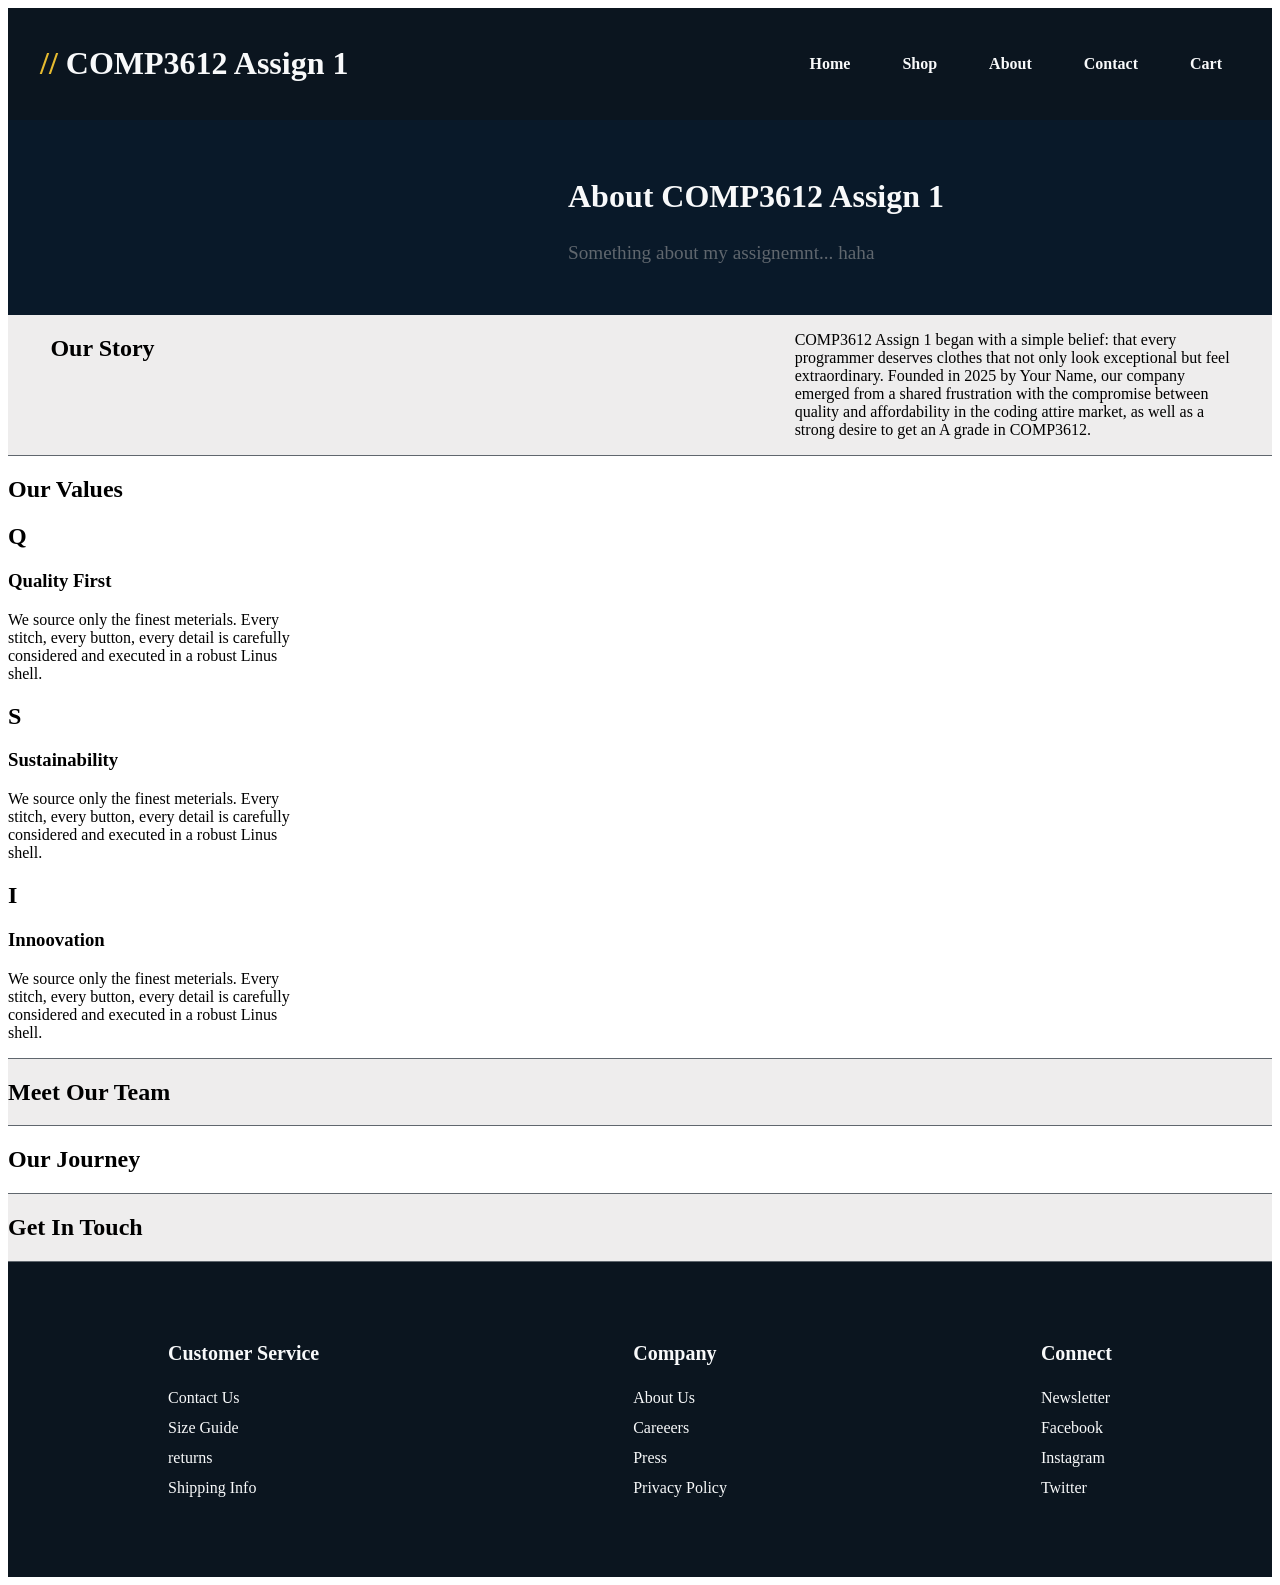
==== about.html @ 146830e7 "done first page working on second" ====
<html>
    <head>
        <title>COMP3612 Assign 1</title>
        <link rel="stylesheet" href="about.css">
    </head>
    <header class="Nav-bar">
            <h1 class="site-title"><span>//</span> COMP3612 Assign 1</h1>
            <nav>
                <ul class="nav-links">
                    <li><a href="#home">Home</a></li>
                    <li><a href="#shop">Shop</a></li>
                    <li><a href="#about">About</a></li>
                    <li><a href="#contact">Contact</a></li>
                    <li><a href='#cart'>Cart</a></li>
                </ul>
            </nav>
    </header>

    <main class="main-content">
        <section id="about-section">
            <div class="align-container">
                <div id="about-container">
                    <h1 id="title"> About COMP3612 Assign 1 </h1>
                    <p id="title-description"> Something about my assignemnt... haha</p>
                </div>                
            </div>
        </section>


        <section id="our-story-section">
            <div class="align-container">
                <div id="story-container">
                    <h2>Our Story</h2>
                    <p>COMP3612 Assign 1 began with a simple belief: that every <br>
                        programmer deserves clothes that not only look exceptional but feel <br>
                        extraordinary. Founded in 2025 by Your Name, our company <br>
                        emerged from a shared frustration with the compromise between <br> 
                        quality and affordability in the coding attire market, as well as a <br>
                        strong desire to get an A grade in COMP3612. <br>
                    </p>
                </div>
            </div>
        </section>


        <section id="our-values-section">
            <div class="align-container">
                <div id="value-container">
                    <h2>Our Values</h2>

                    <div>
                        <h2> Q </h2>
                        <h3> Quality First </h3>
                        <p>
                            We source only the finest meterials. Every <br>
                            stitch, every button, every detail is carefully <br>
                            considered and executed in a robust Linus <br>
                            shell.
                        </p>
                    </div>

                    <div>
                        <h2> S </h2>
                        <h3> Sustainability </h3>
                        <p>
                            We source only the finest meterials. Every <br>
                            stitch, every button, every detail is carefully <br>
                            considered and executed in a robust Linus <br>
                            shell.
                        </p>
                    </div>


                    <div>
                        <h2> I </h2>
                        <h3>Innoovation </h3>
                        <p>
                            We source only the finest meterials. Every <br>
                            stitch, every button, every detail is carefully <br>
                            considered and executed in a robust Linus <br>
                            shell.
                        </p>
                    </div>

                </div>
            </div>
        </section>


        <section id="our-team-section">
            <div class="align-container">
                <div id="value-container">
                    <h2>Meet Our Team</h2>
                </div>
            </div>
        </section>

        <section id="our-journey-section">
            <div class="align-container">
                <div id="value-container">
                    <h2>Our Journey</h2>
                </div>
            </div>
        </section>

        <section id="get-in-touch-section">
            <div class="align-container">
                <div id="value-container">
                    <h2>Get In Touch</h2>
                </div>
            </div>
        </section>
    </main>

    <footer class="footer-box">
    
        <div class="footer-coloumns">
            <h3 class="footer-header">Customer Service</h3>
            <ul class="footer-sub-header">
                <li><a href=#Contact Us>Contact Us</a></li>
                <li><a href=#Size Guide>Size Guide</a></li>
                <li><a href=#returns>returns</a></li>
                <li><a href=#Shipping Info>Shipping Info</a></li>
            </ul>
        </div>

        <div class="footer-coloumns">
            <h3 class="footer-header">Company</h3>
            <ul class="footer-sub-header">
                <li><a href=#About Us>About Us</a></li>
                <li><a href=#Careeers>Careeers</a></li>
                <li><a href=#Press>Press</a></li>
                <li><a href=#Privacy Policy>Privacy Policy</a></li>
            </ul>
        </div>

        <div class="footer-coloumns">
            <h3 class="footer-header">Connect</h3>
            <ul class="footer-sub-header">
                <li><a href=#Newsletter>Newsletter</a></li>
                <li><a href=#Facebook>Facebook</a></li>
                <li><a href=#Instagram>Instagram</a></li>
                <li><a href=#Twitter>Twitter</a></li>
            </ul>
        </div>
        
</footer>

</html>
---- about.css ----
.Nav-Bar{
    display: flex;
    justify-content: space-between;
    align-items: center;
    padding: 1rem 2rem;
    background-color: #0b151f;
}

.site-title{
    color: #f8f9fa;
}

.site-title span{
    color: #e6bb30;
}

.nav-links{
    display: flex;
    justify-content: space-between;
    gap: 1rem;
    padding: 0;
    margin: 0;
    list-style: none;
}

.nav-links a{
    text-decoration: none;
    font-weight: bold;
    color:#f8f9fa;
    padding: 0.5rem 1rem;
    border: 2px solid transparent;
    border-radius: 0.25rem;
}

.nav-links a:hover{
    background-color: #1f3a52;
}

.main-content{
    display: flex;
    flex-direction:column;
    justify-content: center;
}

#about-section{
    background-color: #091929;
    display: flex;
    justify-content: center;
    max-width: 100%;
}

.align-container {
    max-width: 100rem;
    width: 100%;
    margin: 0 auto;
    padding: 0 rem;
}

#about-container {
    align-items: center;
    padding: 2rem 35rem;
    max-width: 800px;       
    width: 100%;
}

#title {
    color: #f8f9fa;
    font-size: 2rem;
}

#title-description {
    color: #60676e;
    font-size: 1.2rem;
}

#our-story-section {
    background-color: #eeeded;
    border-bottom: 1px solid #60676e;
}

#story-container{
    display: flex;
    justify-content: center;
    gap: 40rem;
}

#our-values-section {
    background-color: #ffffff;
    border-bottom: 1px solid #60676e;
}

#our-team-section {
    background-color: #eeeded;
    border-bottom: 1px solid #60676e;
}

#our-journey-section {
    background-color: #ffffff;
    border-bottom: 1px solid #60676e;
}

#get-in-touch-section {
    background-color: #eeeded;
    border-bottom: 1px solid #60676e;
}


.footer-box{
    display: flex;
    justify-content: space-between;
    align-items: flex-start;
    padding: 5rem 10rem;
    background-color: #0b151f;
}

.footer-coloumns{
    display: flex;
    flex-direction: column;
    align-items: flex-start;
    gap: 1.5rem;
}

.footer-header{
    font-weight: bold;
    color:#f8f9fa;
    font-size: 20px;
    margin: 0;

}

.footer-sub-header{
    list-style: none;   
    padding: 0;             
    margin: 0;
    display: flex;
    flex-direction: column; 
    gap: 0.75rem;
}

.footer-sub-header a{
    text-decoration: none;
    color:#f8f9fa;
}
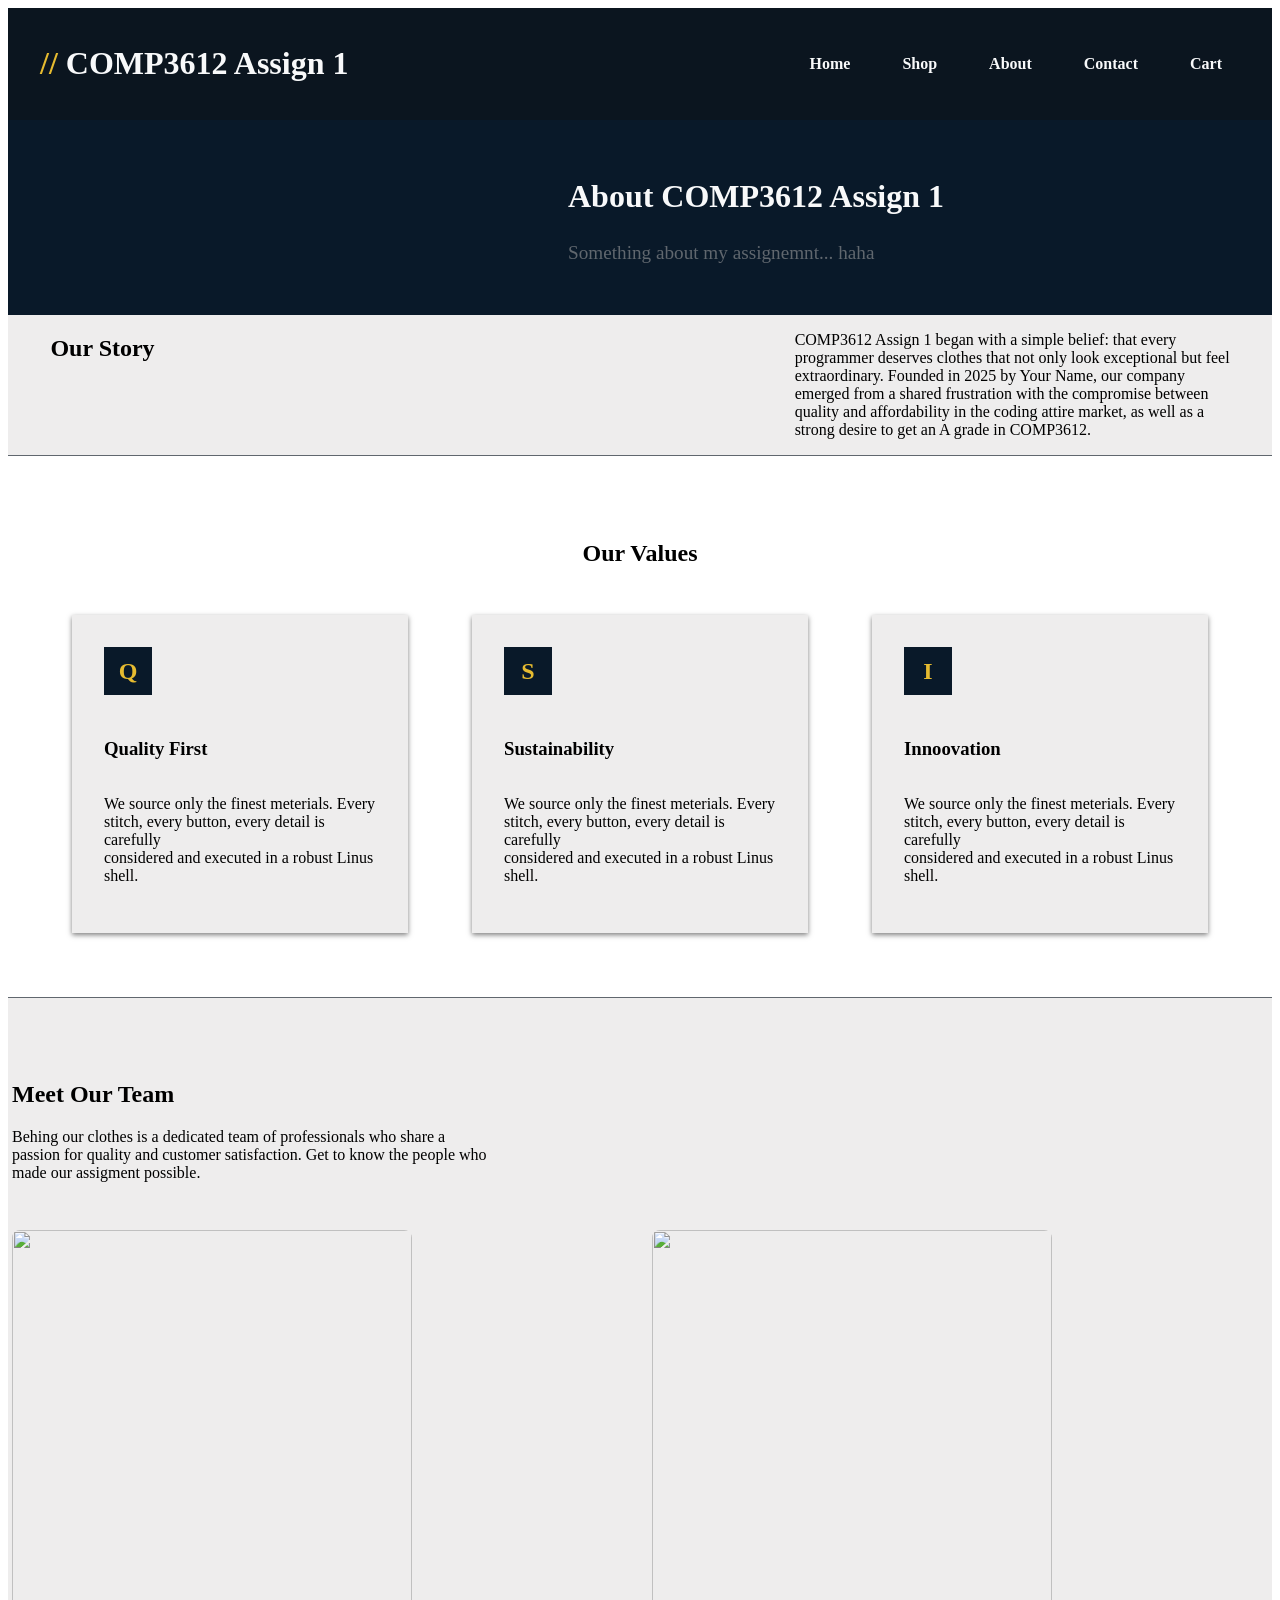
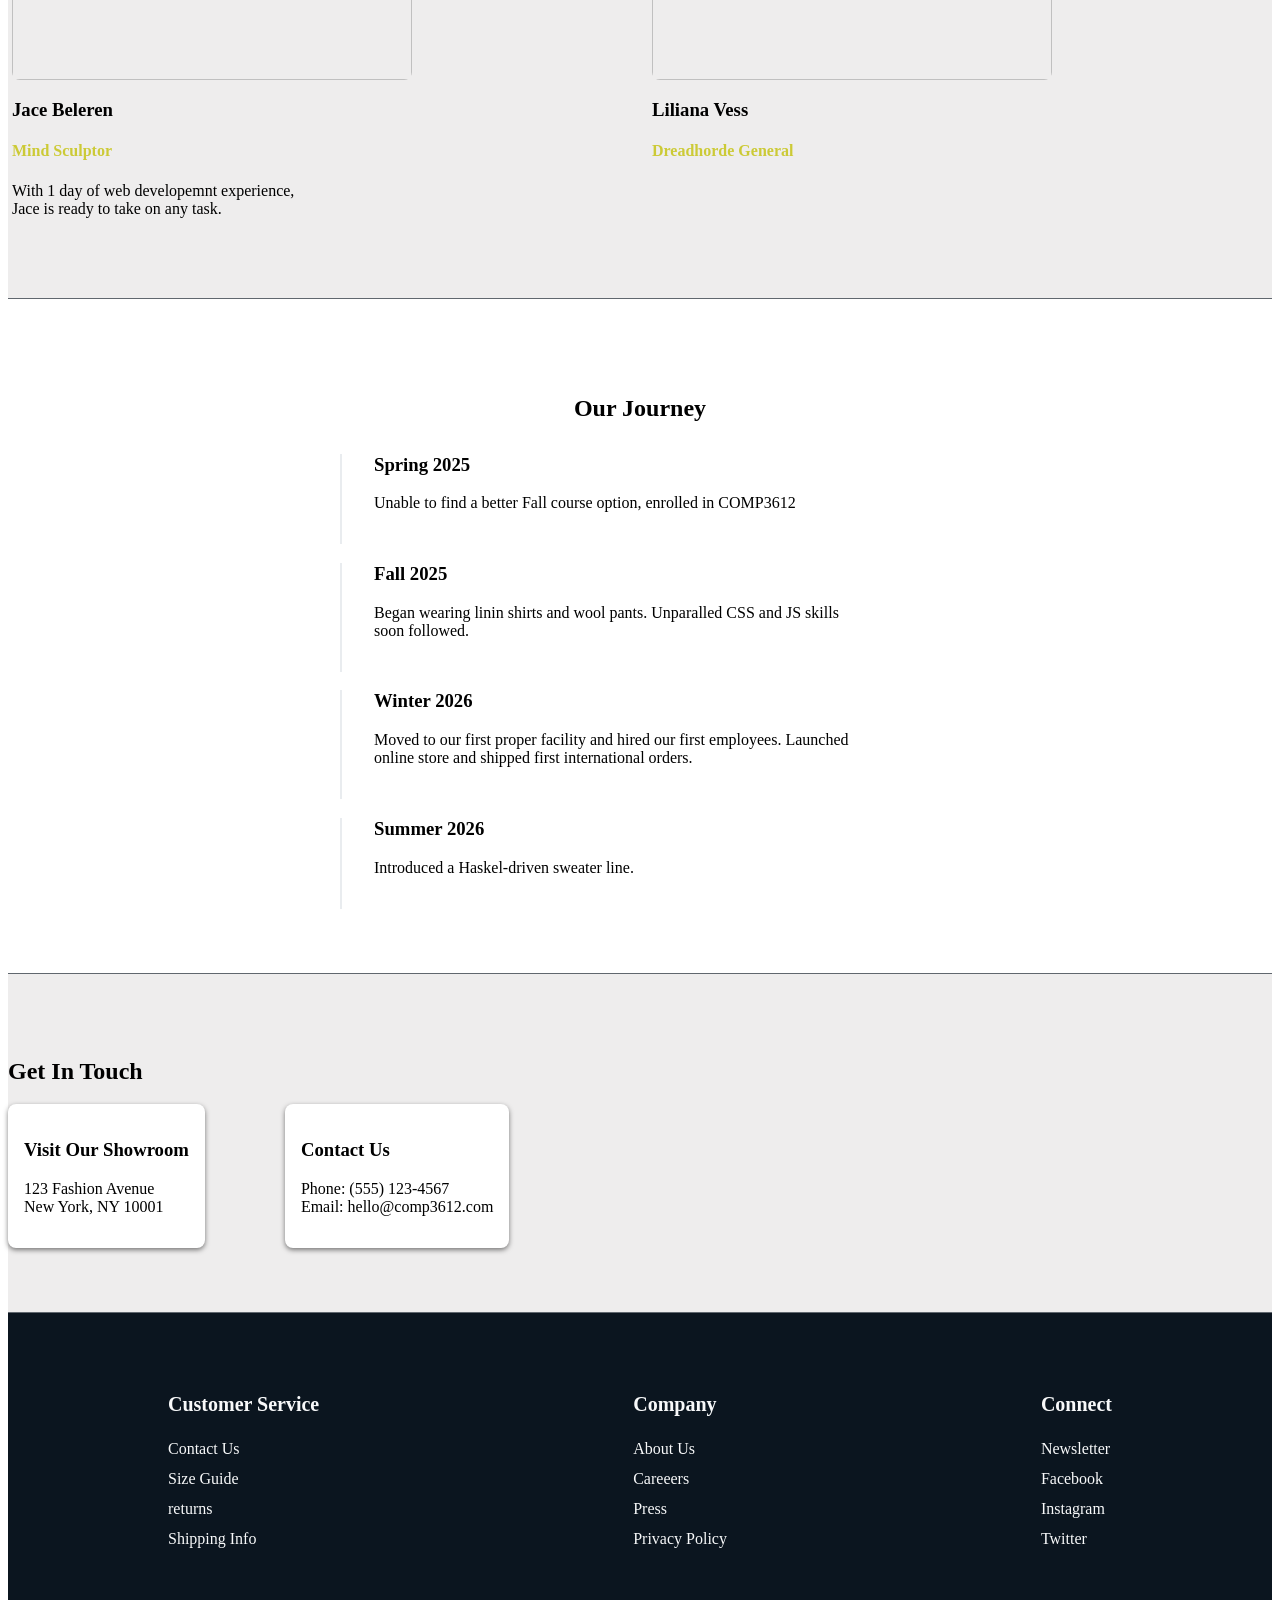
==== commit e252c0a9: "finished second page" ====
--- a/about.html
+++ b/about.html
@@ -45,21 +45,21 @@
 
         <section id="our-values-section">
             <div class="align-container">
+                <h2>Our Values</h2>
                 <div id="value-container">
-                    <h2>Our Values</h2>
-
-                    <div>
+                    
+
+                    <div class="our-values-card">
                         <h2> Q </h2>
                         <h3> Quality First </h3>
-                        <p>
-                            We source only the finest meterials. Every <br>
+                        <p>We source only the finest meterials. Every <br>
                             stitch, every button, every detail is carefully <br>
                             considered and executed in a robust Linus <br>
                             shell.
                         </p>
                     </div>
 
-                    <div>
+                    <div class="our-values-card">
                         <h2> S </h2>
                         <h3> Sustainability </h3>
                         <p>
@@ -71,7 +71,7 @@
                     </div>
 
 
-                    <div>
+                    <div class="our-values-card">
                         <h2> I </h2>
                         <h3>Innoovation </h3>
                         <p>
@@ -89,24 +89,99 @@
 
         <section id="our-team-section">
             <div class="align-container">
-                <div id="value-container">
+                <div >
                     <h2>Meet Our Team</h2>
+                    <p> 
+                        Behing our clothes is a dedicated team of professionals who share a <br>
+                        passion for quality and customer satisfaction. Get to know the people who <br>  
+                        made our assigment possible. 
+                    </p>
+                    <div id="team-container">
+                        <div class="team-card">
+                            <img class="team-img" src="data\images\jace image.webp">
+                            <h3>Jace Beleren</h3>
+                            <h4>Mind Sculptor</h4>
+                            <p>With 1 day of web developemnt experience, <br>
+                                Jace is ready to take on any task.
+                            </p>
+                        </div>
+                        <div class="team-card">
+                            <img class="team-img" src="data\images\liliana image.jfif">
+                            <h3>Liliana Vess</h3>
+                            <h4>Dreadhorde General</h4>
+                            <p></p>
+                        </div>
+                        <div class="team-card">
+                            <img class="team-img" src="data\images\Ajani,_Inspiring_Leader.jpg">
+                            <h3>Ajani Goldmane</h3>
+                            <h4>Strength of the Pride</h4>
+                            <p></p>
+                        </div>
+                    </div>
                 </div>
             </div>
         </section>
 
         <section id="our-journey-section">
             <div class="align-container">
-                <div id="value-container">
-                    <h2>Our Journey</h2>
+                <div >
+                    <h2 id="jounrey-title">Our Journey</h2>
+
+                    <div id="timeline-container">
+
+                        <div class="timeline-item">
+                            <h3>Spring 2025</h3>
+                            <p>Unable to find a better Fall course option, enrolled in COMP3612</p>
+                        </div>
+
+                        <div class="timeline-item">
+                            <h3>Fall 2025</h3>
+                            <p>Began wearing linin shirts and wool pants. Unparalled CSS and JS skills <br>
+                                soon followed.
+                            </p>
+                        </div>
+
+                        <div class="timeline-item">
+                            <h3>Winter 2026</h3>
+                            <p>Moved to our first proper facility and hired our first employees. Launched <br>
+                            online store and shipped first international orders.
+                            </p>
+                        </div>
+
+                        <div class="timeline-item">
+                            <h3>Summer 2026</h3>
+                            <p>Introduced a Haskel-driven sweater line.</p>
+                        </div>
+
+                    </div>
                 </div>
             </div>
         </section>
 
         <section id="get-in-touch-section">
             <div class="align-container">
-                <div id="value-container">
+                <div >
                     <h2>Get In Touch</h2>
+
+                    <div id="contact-container">
+
+                        <div class="contact-card">
+                            <h3>Visit Our Showroom</h3>
+                            <p>
+                                123 Fashion Avenue <br>
+                                New York, NY 10001
+                            </p>
+                        </div>
+
+                        <div class="contact-card">
+                            <h3>Contact Us</h3>
+                            <p>
+                                Phone: (555) 123-4567 <br>
+                                Email: hello@comp3612.com
+                            </p>
+                        </div>
+                    </div>
+
                 </div>
             </div>
         </section>
--- a/about.css
+++ b/about.css
@@ -87,21 +87,104 @@
 #our-values-section {
     background-color: #ffffff;
     border-bottom: 1px solid #60676e;
+    padding: 4rem;
+    text-align: center;
+}
+
+#value-container{
+    display: flex;
+    gap: 4rem;
+    justify-content: center;
+    margin-top: 3rem;
+}
+
+.our-values-card{
+    display: flex;
+    flex-direction: column;
+    align-items: flex-start;
+    box-shadow: 0 2px 5px rgba(0,0,0,0.5);
+    padding: 2rem; 
+    max-width: 24rem;
+    background-color:#eeeded;
+    text-align: left;
+}
+
+.our-values-card h2{
+    display: flex;
+    justify-content: center;
+    align-items: center;
+    background-color: #091929;
+    color: #e6bb30;
+    width: 3rem;
+    height: 3rem;
+    font-size: 1.5rem;
+    margin-top: 0;
+    margin-bottom: 1.5rem;
 }
 
 #our-team-section {
     background-color: #eeeded;
     border-bottom: 1px solid #60676e;
+    padding: 4rem 4;
+}
+
+#team-container {
+    display: flex;
+    justify-content: flex-start;
+    gap: 15rem;
+    margin-top: 3rem;
+}
+
+.team-card img{
+    width: 400px;
+    height: 450px;
+    object-fit: cover;
+    border-radius: 8px;
+}
+
+.team-card h4{
+    color: #ccca36;
 }
 
 #our-journey-section {
     background-color: #ffffff;
     border-bottom: 1px solid #60676e;
+    padding: 4rem 0;
+}
+
+#jounrey-title{
+    text-align: center;
+    margin: 2rem;
+}
+
+.timeline-item{
+    border-left: 2px solid #e9ecef;
+    padding-left: 2rem;             
+    padding-bottom: 1rem;         
+}
+
+#timeline-container {
+    max-width: 600px;
+    margin: 0 auto;
 }
 
 #get-in-touch-section {
     background-color: #eeeded;
     border-bottom: 1px solid #60676e;
+    padding: 4rem 0;
+}
+
+#contact-container{
+    display: flex;
+    justify-content: flex-start;
+    gap: 5rem
+}
+
+.contact-card{
+    padding: 1rem;
+    background-color: #ffffff;
+    box-shadow: 0 2px 5px rgba(0,0,0,0.5);
+    border-radius: 8px;
 }
 
 
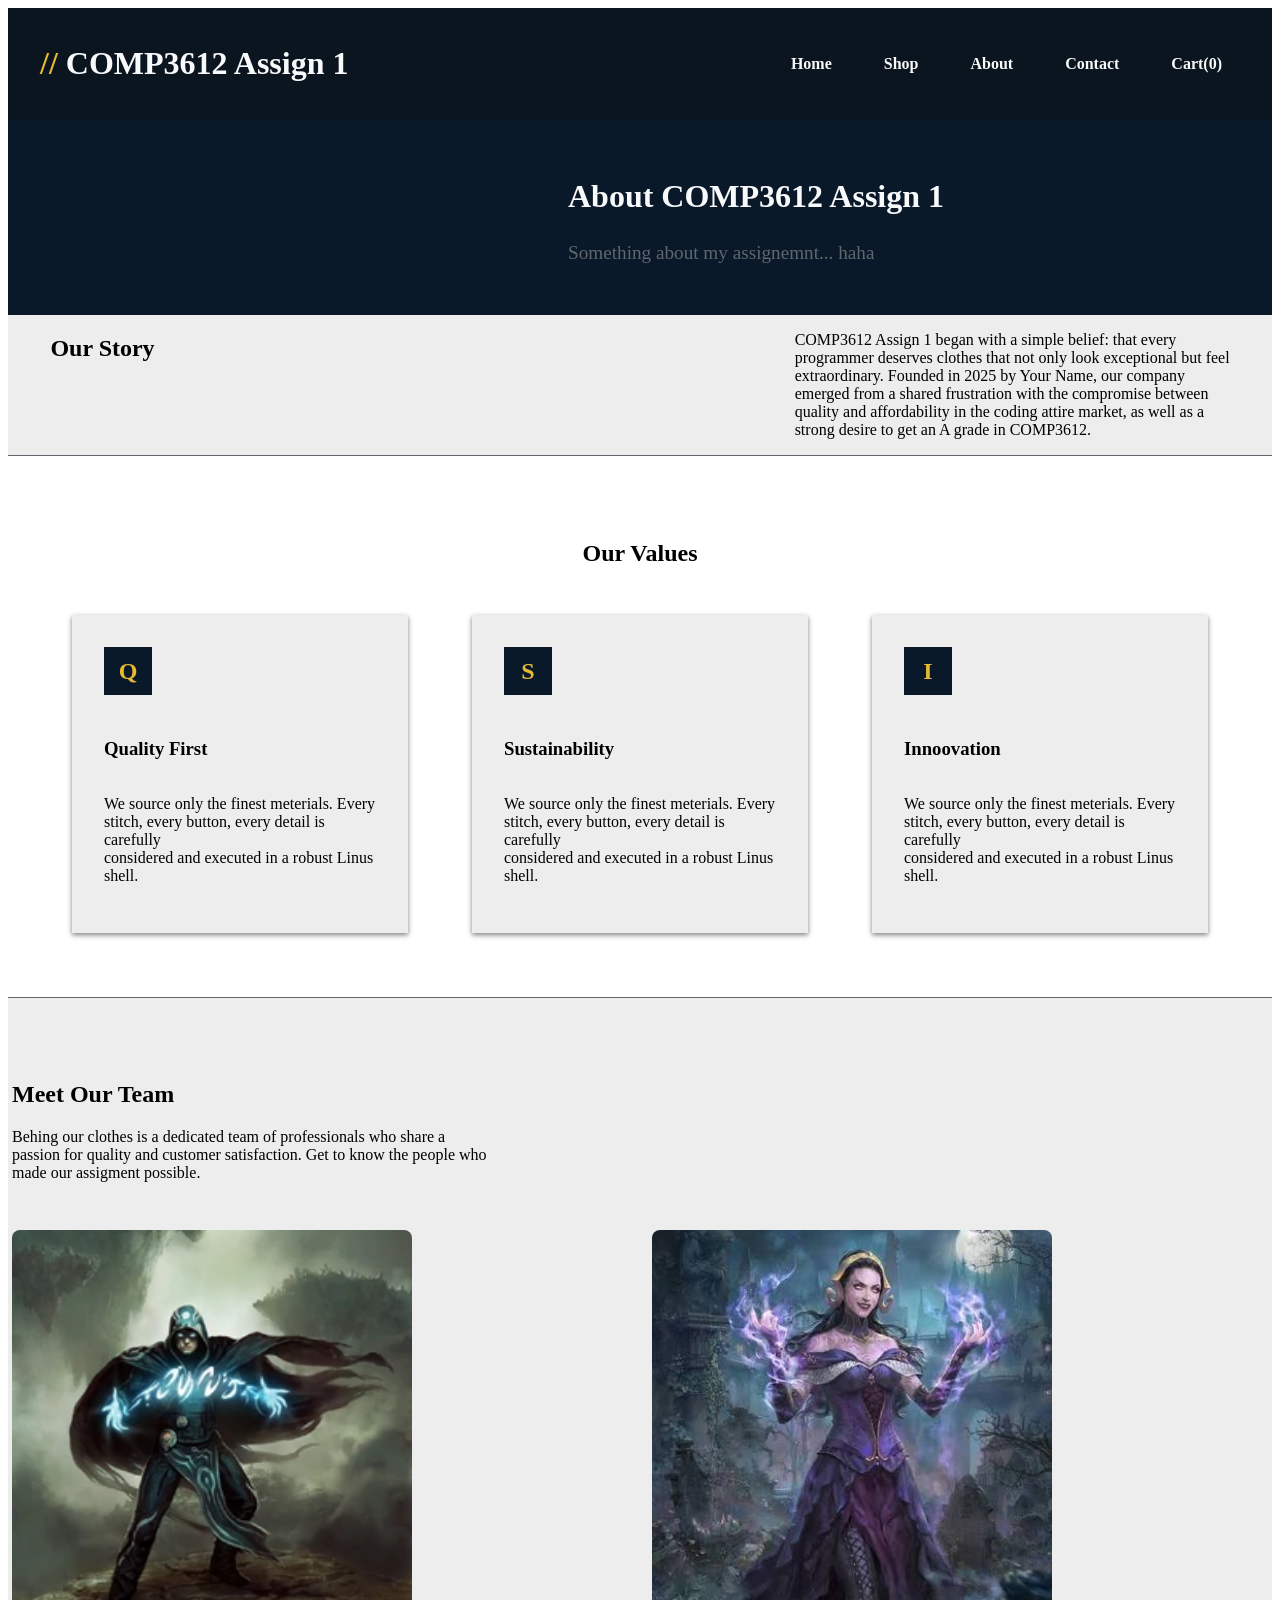
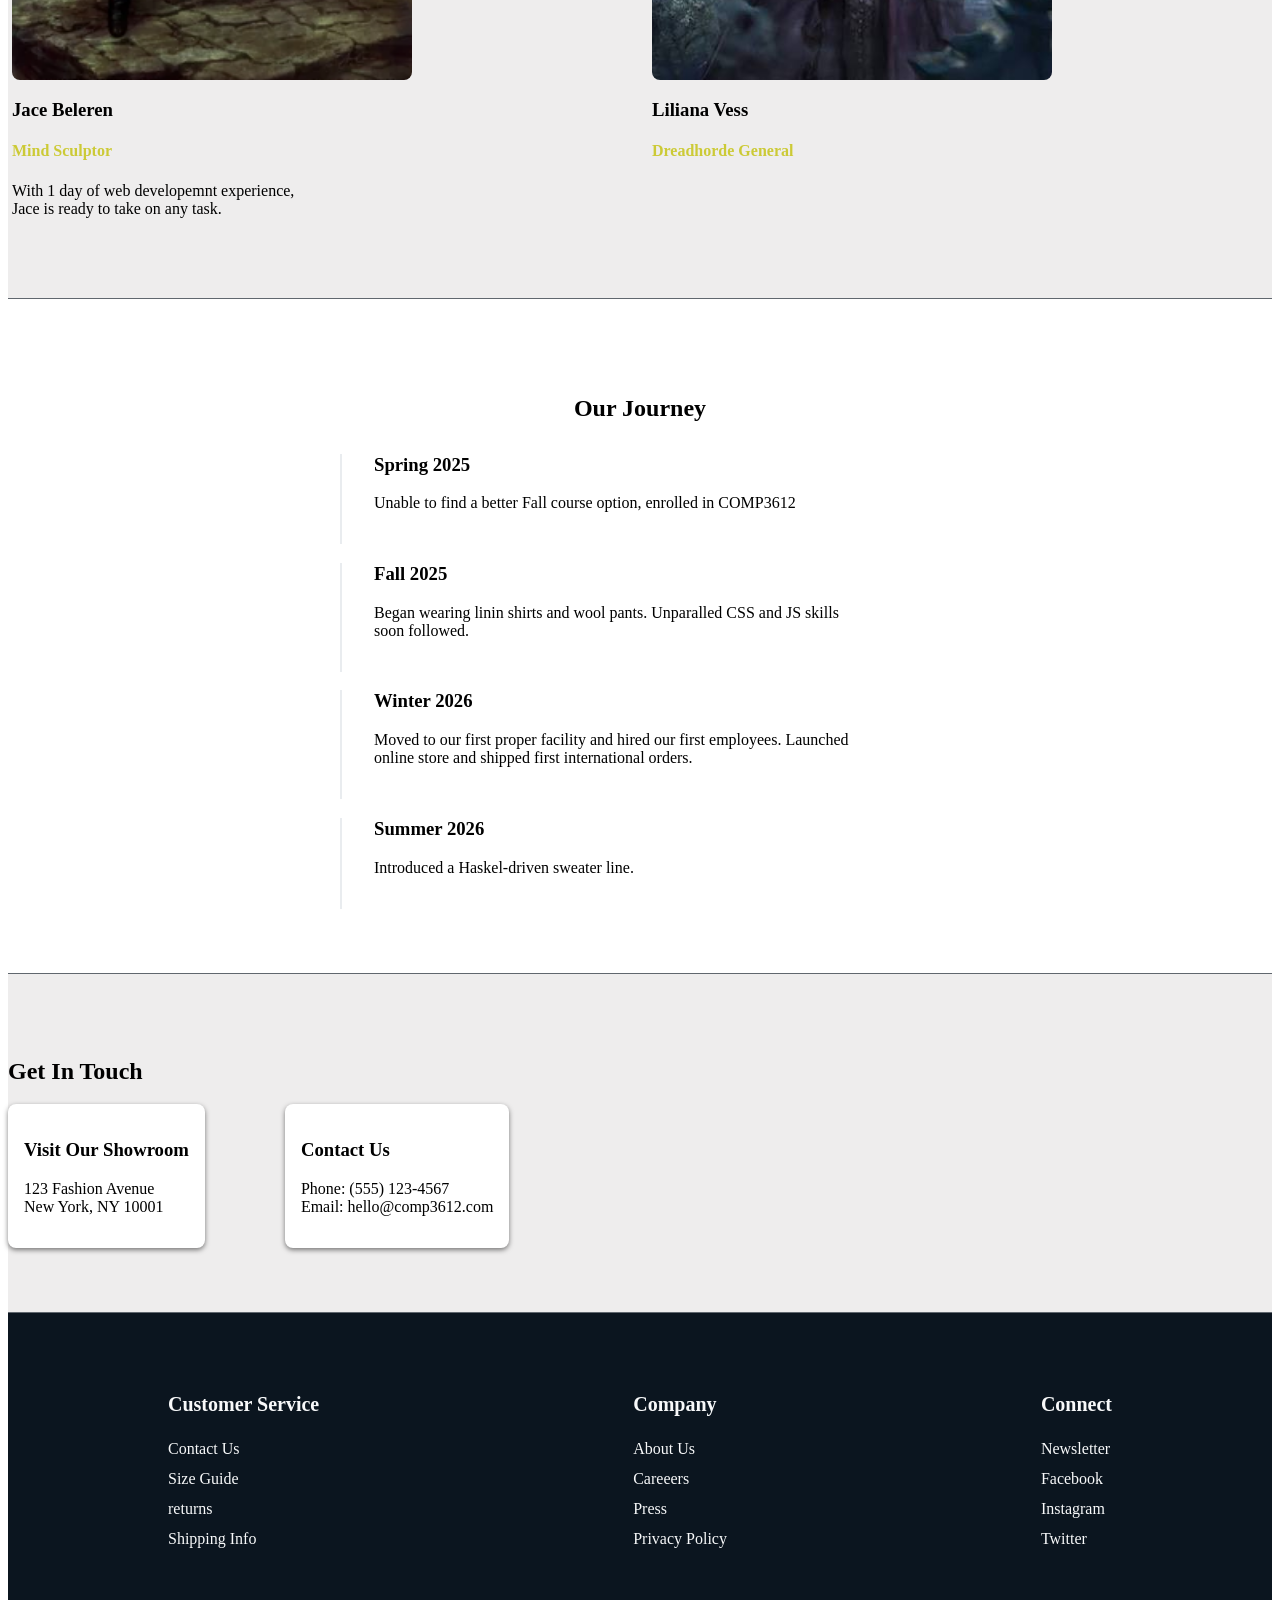
==== commit f6150095: "started page 3" ====
--- a/about.html
+++ b/about.html
@@ -11,7 +11,7 @@
                     <li><a href="#shop">Shop</a></li>
                     <li><a href="#about">About</a></li>
                     <li><a href="#contact">Contact</a></li>
-                    <li><a href='#cart'>Cart</a></li>
+                    <li><a href='#cart'>Cart(0)</a></li>
                 </ul>
             </nav>
     </header>
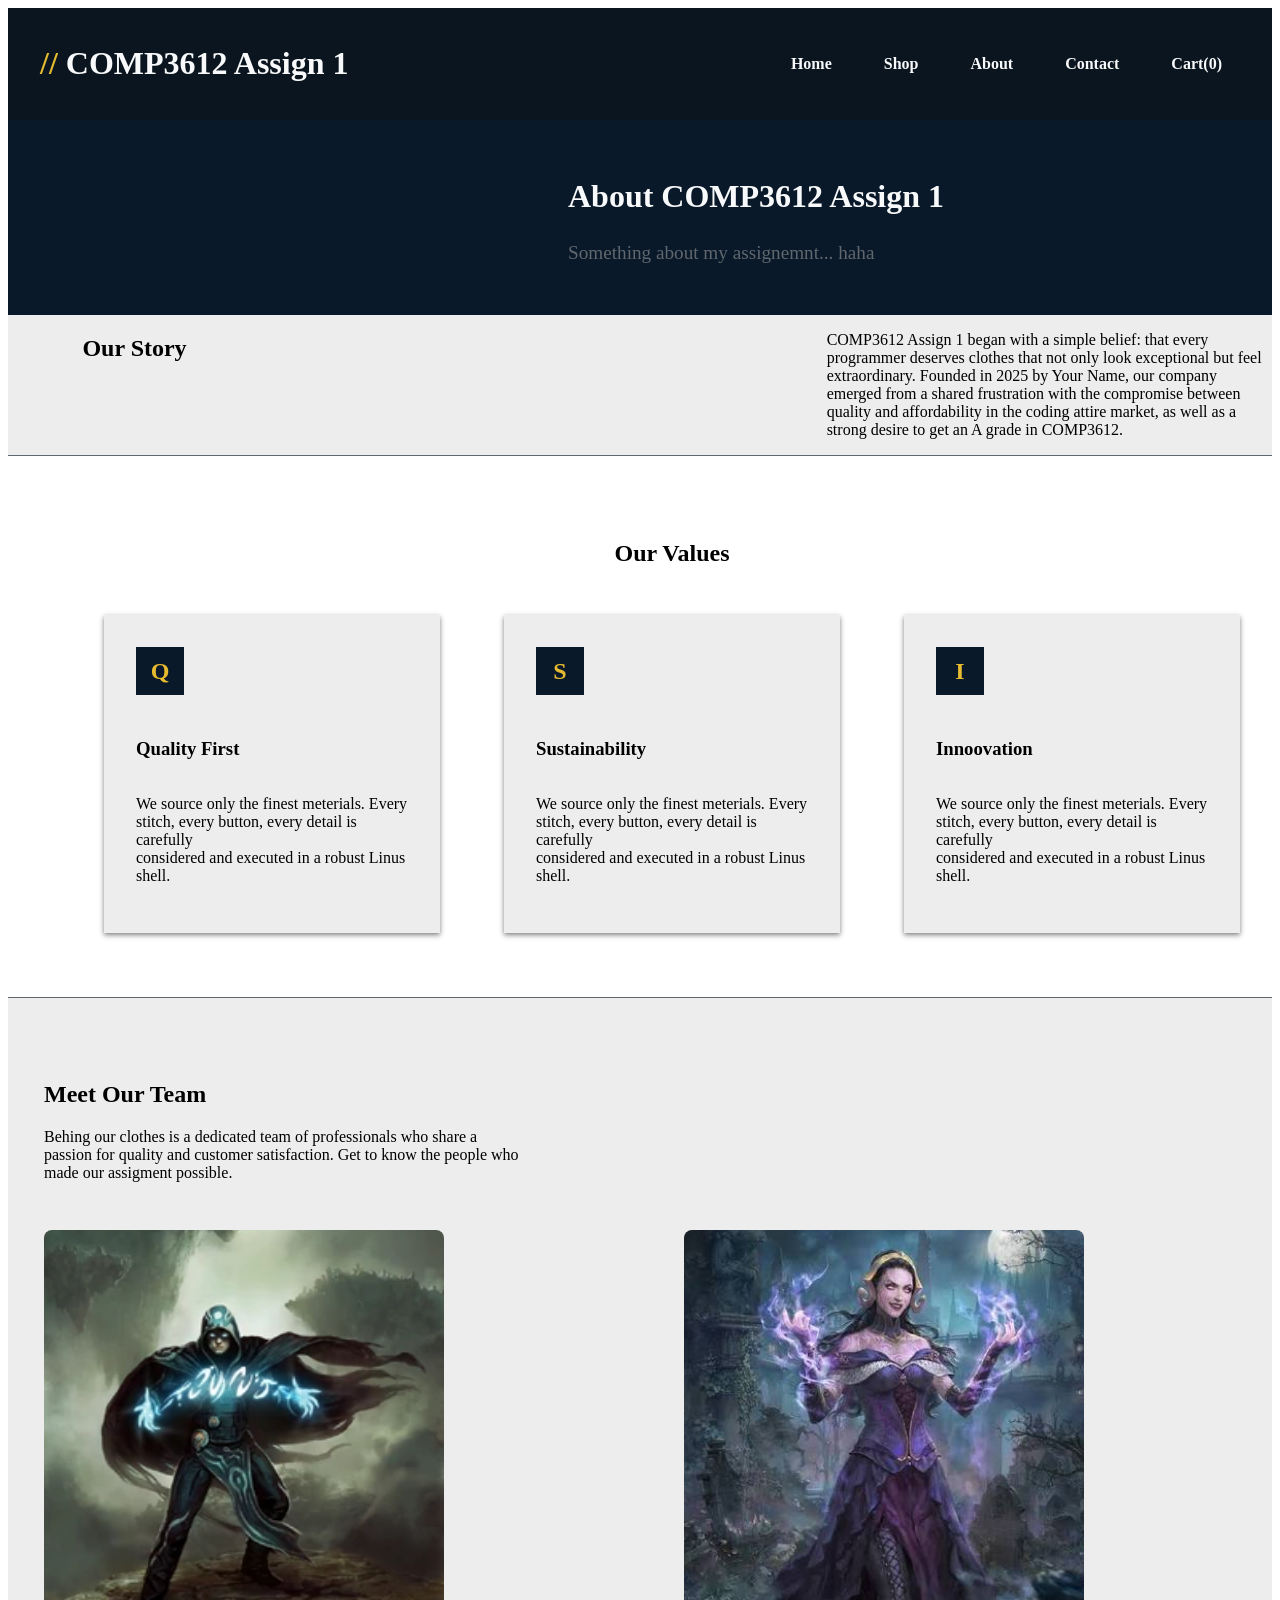
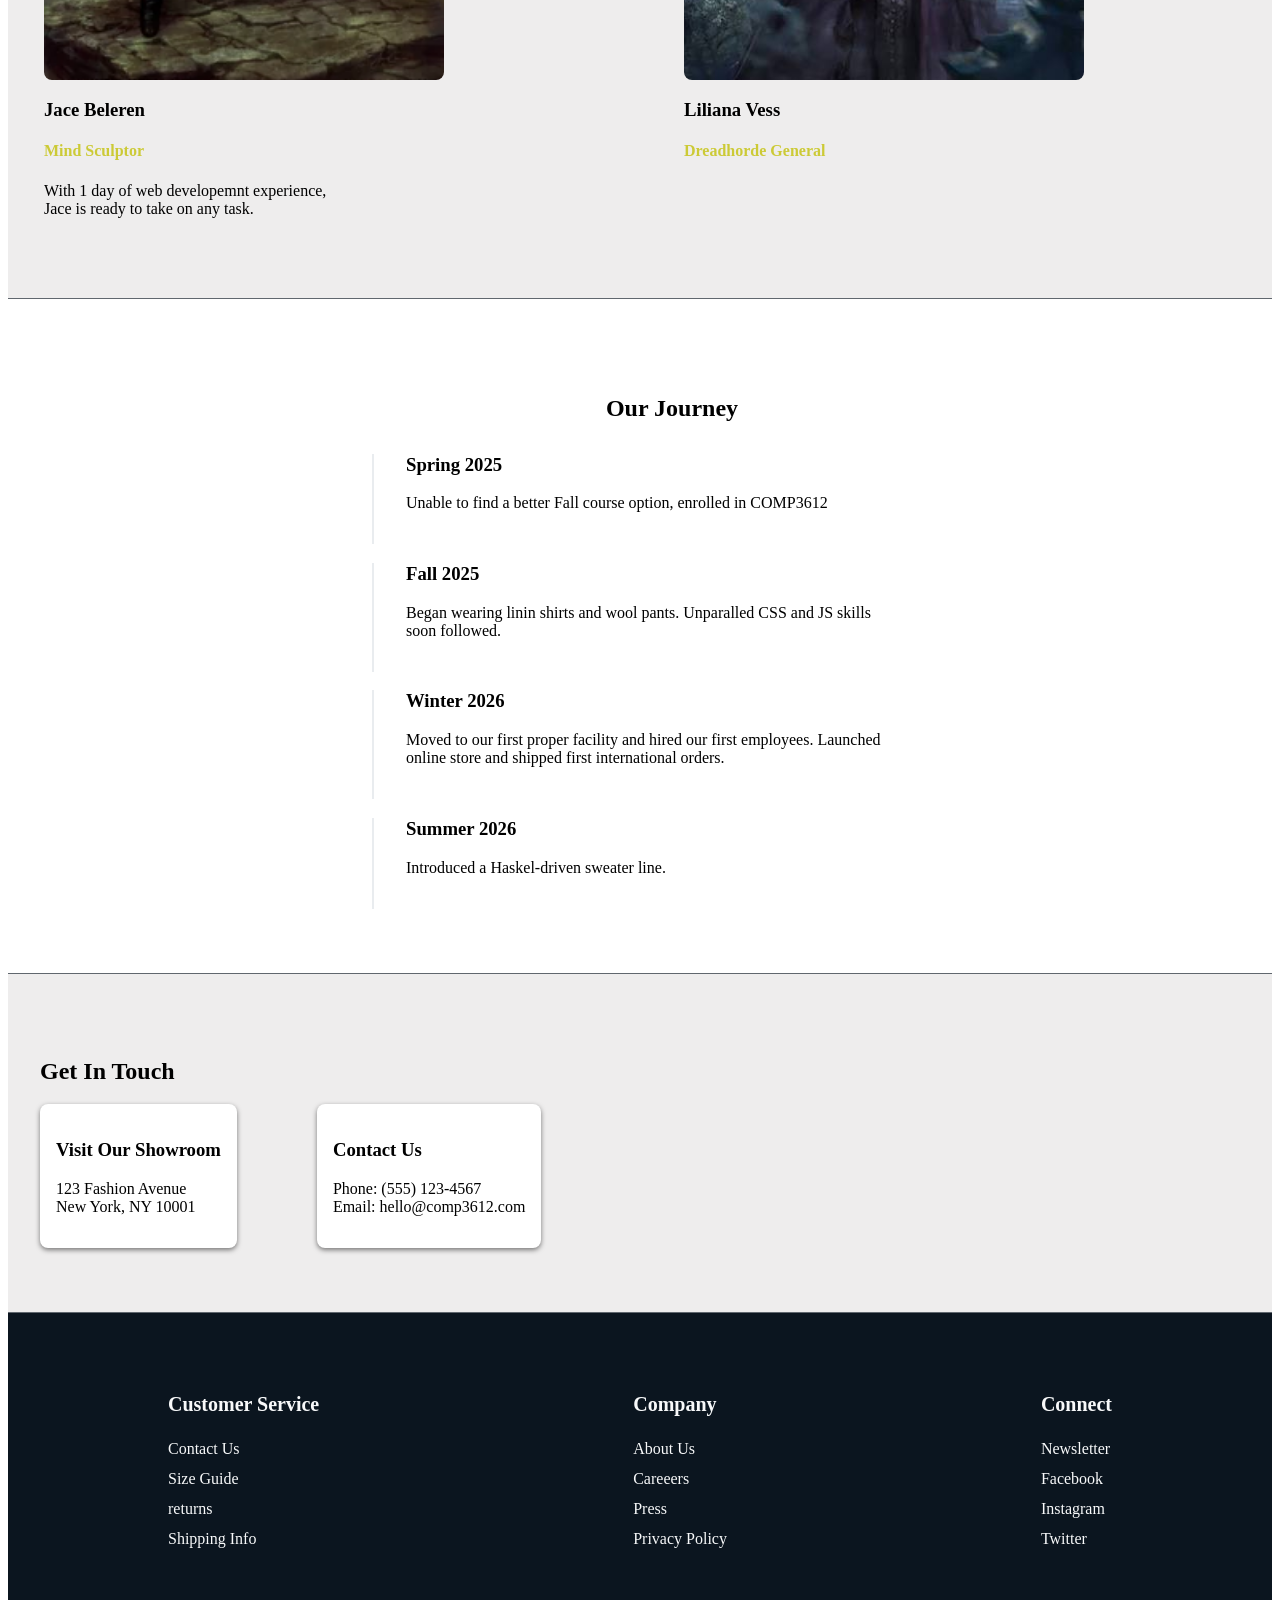
==== commit 0edd99b4: "page 3 done now just cleaning things up" ====
--- a/about.html
+++ b/about.html
@@ -7,7 +7,7 @@
             <h1 class="site-title"><span>//</span> COMP3612 Assign 1</h1>
             <nav>
                 <ul class="nav-links">
-                    <li><a href="#home">Home</a></li>
+                    <li><a href="#index.html">Home</a></li>
                     <li><a href="#shop">Shop</a></li>
                     <li><a href="#about">About</a></li>
                     <li><a href="#contact">Contact</a></li>
--- a/about.css
+++ b/about.css
@@ -53,7 +53,7 @@
     max-width: 100rem;
     width: 100%;
     margin: 0 auto;
-    padding: 0 rem;
+    padding: 0 2rem;
 }
 
 #about-container {
@@ -223,4 +223,26 @@
 .footer-sub-header a{
     text-decoration: none;
     color:#f8f9fa;
+}
+
+
+
+@media (max-width: 768px) {
+  
+
+    #value-container {
+        flex-direction: column;
+        align-items: center;
+    }
+   
+    #team-container {
+        flex-direction: column;
+        gap: 0;
+    }
+ 
+    .footer-box {
+        flex-direction: column;
+        gap: 3rem;         
+        padding: 5rem 2rem; 
+    }
 }
